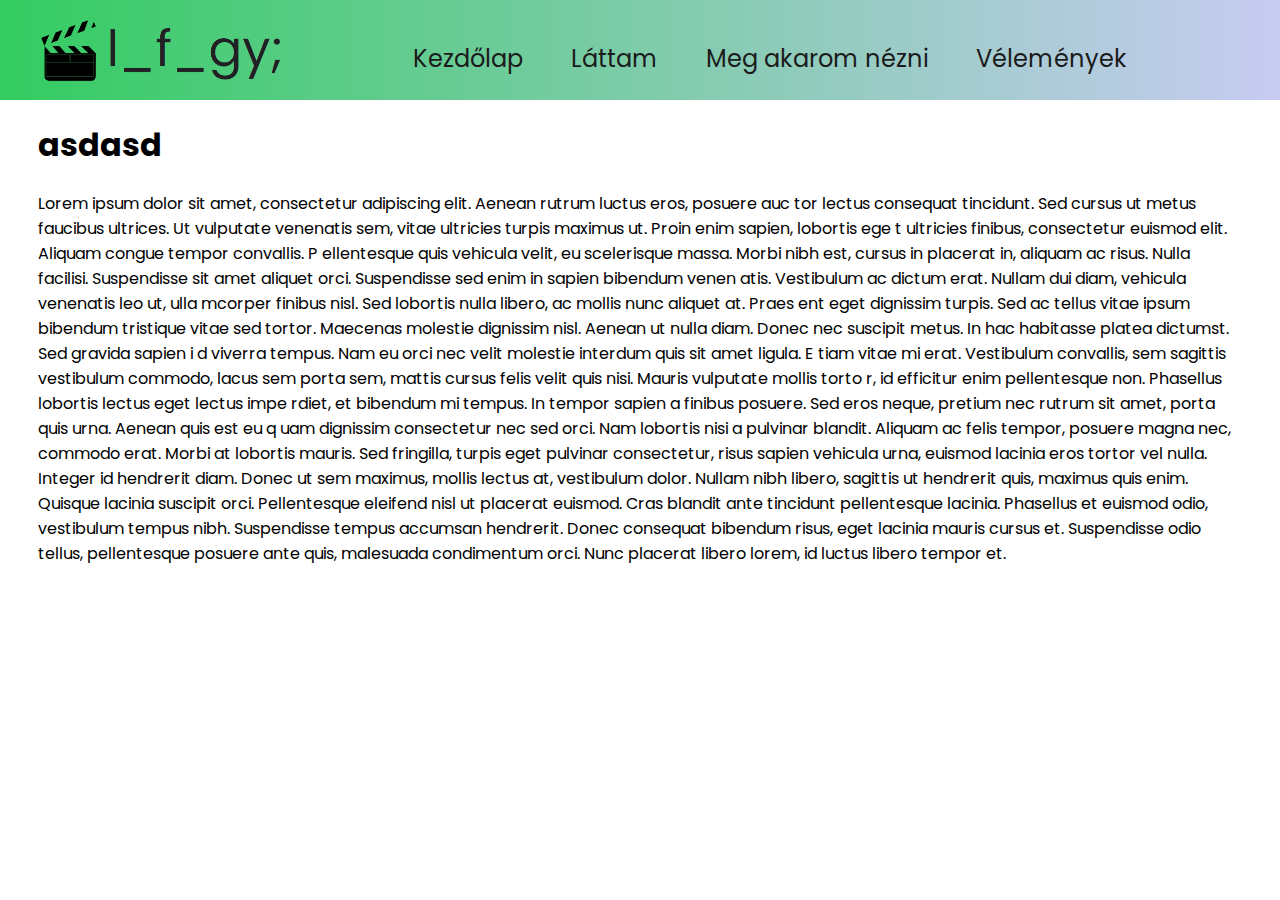
==== index.html @ e0b29394 "init" ====
<!DOCTYPE html>
<html lang="hu">
  <head>
    <meta charset="utf-8" />
    <title>Legjobb filmgyűjtemény - Kezdőlap</title>
    <link rel="preconnect" href="https://fonts.googleapis.com" />
    <link rel="preconnect" href="https://fonts.gstatic.com" crossorigin />
    <link
      href="https://fonts.googleapis.com/css2?family=Poppins:ital,wght@0,100;0,200;0,300;0,400;0,500;0,600;0,700;0,800;0,900;1,100;1,200;1,300;1,400;1,500;1,600;1,700;1,800;1,900&display=swap"
      rel="stylesheet"
    />
    <link rel="stylesheet" href="styles.css" />
    <script src="script.js" defer></script>
  </head>

  <body>
    <header>
      <figure>
        <a href="index.html">
          <img src="./public/fgy-logo4.png" alt="Trulli" class="header-logo" />
        </a>
      </figure>
      <nav>
        <a href="index.html">Kezdőlap</a>
        <a href="seen.html">Láttam</a>
        <a href="to-be-watched.html">Meg akarom nézni</a>
        <a href="comments.html">Vélemények</a>
      </nav>
    </header>
    <div class="body-container">
      <section>
        <h1>asdasd</h1>
        <p>
          Lorem ipsum dolor sit amet, consectetur adipiscing elit. Aenean rutrum
          luctus eros, posuere auc tor lectus consequat tincidunt. Sed cursus ut
          metus faucibus ultrices. Ut vulputate venenatis sem, vitae ultricies
          turpis maximus ut. Proin enim sapien, lobortis ege t ultricies
          finibus, consectetur euismod elit. Aliquam congue tempor convallis. P
          ellentesque quis vehicula velit, eu scelerisque massa. Morbi nibh est,
          cursus in placerat in, aliquam ac risus. Nulla facilisi. Suspendisse
          sit amet aliquet orci. Suspendisse sed enim in sapien bibendum venen
          atis. Vestibulum ac dictum erat. Nullam dui diam, vehicula venenatis
          leo ut, ulla mcorper finibus nisl. Sed lobortis nulla libero, ac
          mollis nunc aliquet at. Praes ent eget dignissim turpis. Sed ac tellus
          vitae ipsum bibendum tristique vitae sed tortor. Maecenas molestie
          dignissim nisl. Aenean ut nulla diam. Donec nec suscipit metus. In hac
          habitasse platea dictumst. Sed gravida sapien i d viverra tempus. Nam
          eu orci nec velit molestie interdum quis sit amet ligula. E tiam vitae
          mi erat. Vestibulum convallis, sem sagittis vestibulum commodo, lacus
          sem porta sem, mattis cursus felis velit quis nisi. Mauris vulputate
          mollis torto r, id efficitur enim pellentesque non. Phasellus lobortis
          lectus eget lectus impe rdiet, et bibendum mi tempus. In tempor sapien
          a finibus posuere. Sed eros neque, pretium nec rutrum sit amet, porta
          quis urna. Aenean quis est eu q uam dignissim consectetur nec sed
          orci. Nam lobortis nisi a pulvinar blandit. Aliquam ac felis tempor,
          posuere magna nec, commodo erat. Morbi at lobortis mauris. Sed
          fringilla, turpis eget pulvinar consectetur, risus sapien vehicula
          urna, euismod lacinia eros tortor vel nulla. Integer id hendrerit
          diam. Donec ut sem maximus, mollis lectus at, vestibulum dolor. Nullam
          nibh libero, sagittis ut hendrerit quis, maximus quis enim. Quisque
          lacinia suscipit orci. Pellentesque eleifend nisl ut placerat euismod.
          Cras blandit ante tincidunt pellentesque lacinia. Phasellus et euismod
          odio, vestibulum tempus nibh. Suspendisse tempus accumsan hendrerit.
          Donec consequat bibendum risus, eget lacinia mauris cursus et.
          Suspendisse odio tellus, pellentesque posuere ante quis, malesuada
          condimentum orci. Nunc placerat libero lorem, id luctus libero tempor
          et.
        </p>
      </section>
    </div>
  </body>
</html>
---- styles.css ----
html {
  font-size: 16px;
}

body {
  font-size: 100%;
  width: 100%;
  max-width: 1920px;
  font-family: "Poppins", sans-serif;
  margin-left: auto;
  margin-right: auto;
  margin-top: 0;
}

.body-container {
  padding: 0 3%;
}
header {
  display: flex;
  flex-direction: row;
  background-image: linear-gradient(
    0.25turn,
    #33cc61,
    rgba(145, 152, 229, 0.5)
  );
  height: 100px;
}

header > figure > a {
  height: 100%;
}
header > figure > a > img {
  height: 100%;
}
nav {
  display: flex;
  flex-direction: row;
  flex-grow: 1;
  justify-content: flex-start;
  align-items: center;
  margin-top: 16px;
  margin-left: 5%;
}
nav > a {
  margin: 0 20px;
  font-size: 1.5rem;
  padding: 0 4px;
  text-decoration: none;
  color: #1b1b1b;
}
/*
h1 {
  font-size: 1rem;
}

h2 {
  font-size: 1rem;
}

p {
  font-size: 1rem;
}
*/
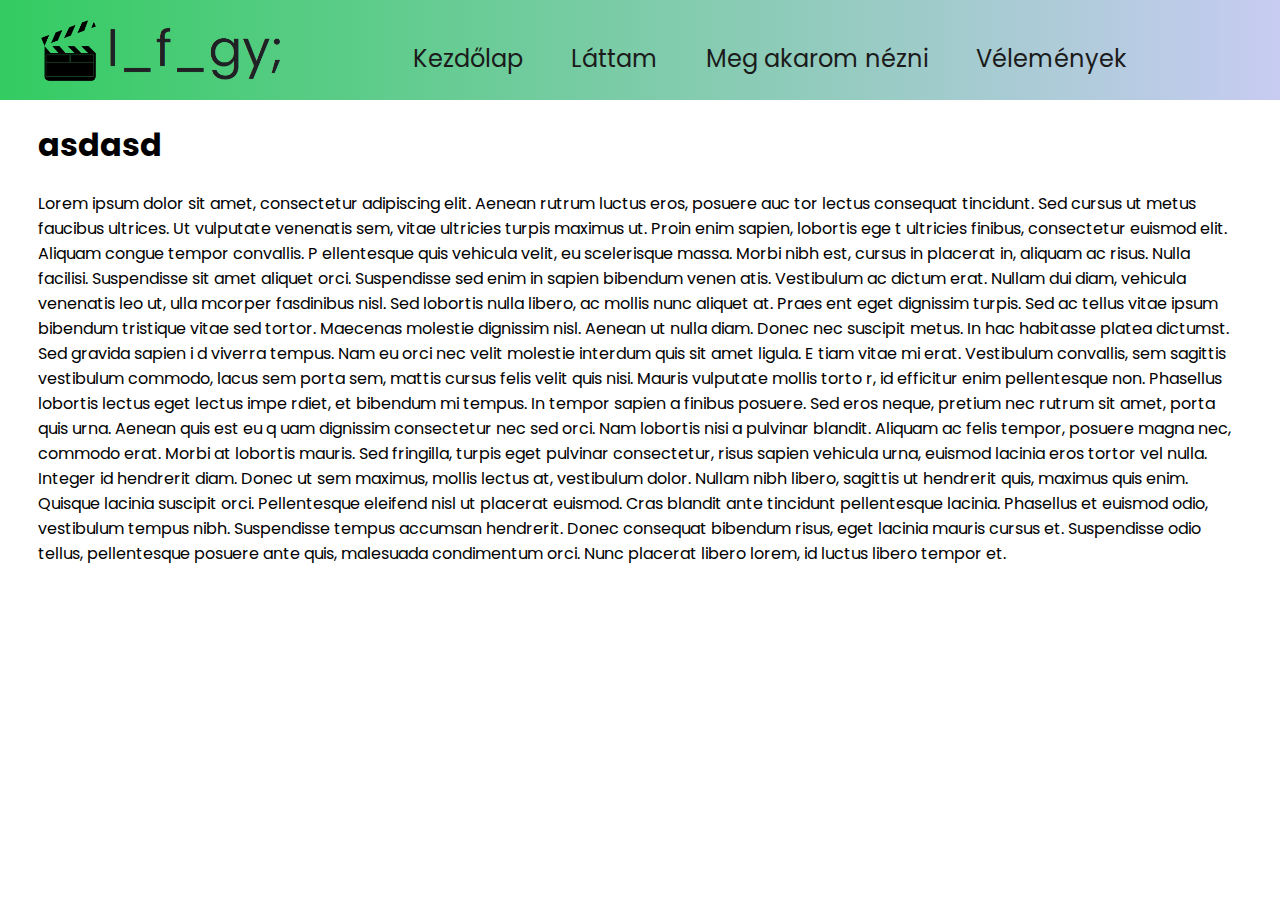
==== commit 52df6718: "test" ====
--- a/index.html
+++ b/index.html
@@ -40,7 +40,7 @@
           cursus in placerat in, aliquam ac risus. Nulla facilisi. Suspendisse
           sit amet aliquet orci. Suspendisse sed enim in sapien bibendum venen
           atis. Vestibulum ac dictum erat. Nullam dui diam, vehicula venenatis
-          leo ut, ulla mcorper finibus nisl. Sed lobortis nulla libero, ac
+          leo ut, ulla mcorper fasdinibus nisl. Sed lobortis nulla libero, ac
           mollis nunc aliquet at. Praes ent eget dignissim turpis. Sed ac tellus
           vitae ipsum bibendum tristique vitae sed tortor. Maecenas molestie
           dignissim nisl. Aenean ut nulla diam. Donec nec suscipit metus. In hac
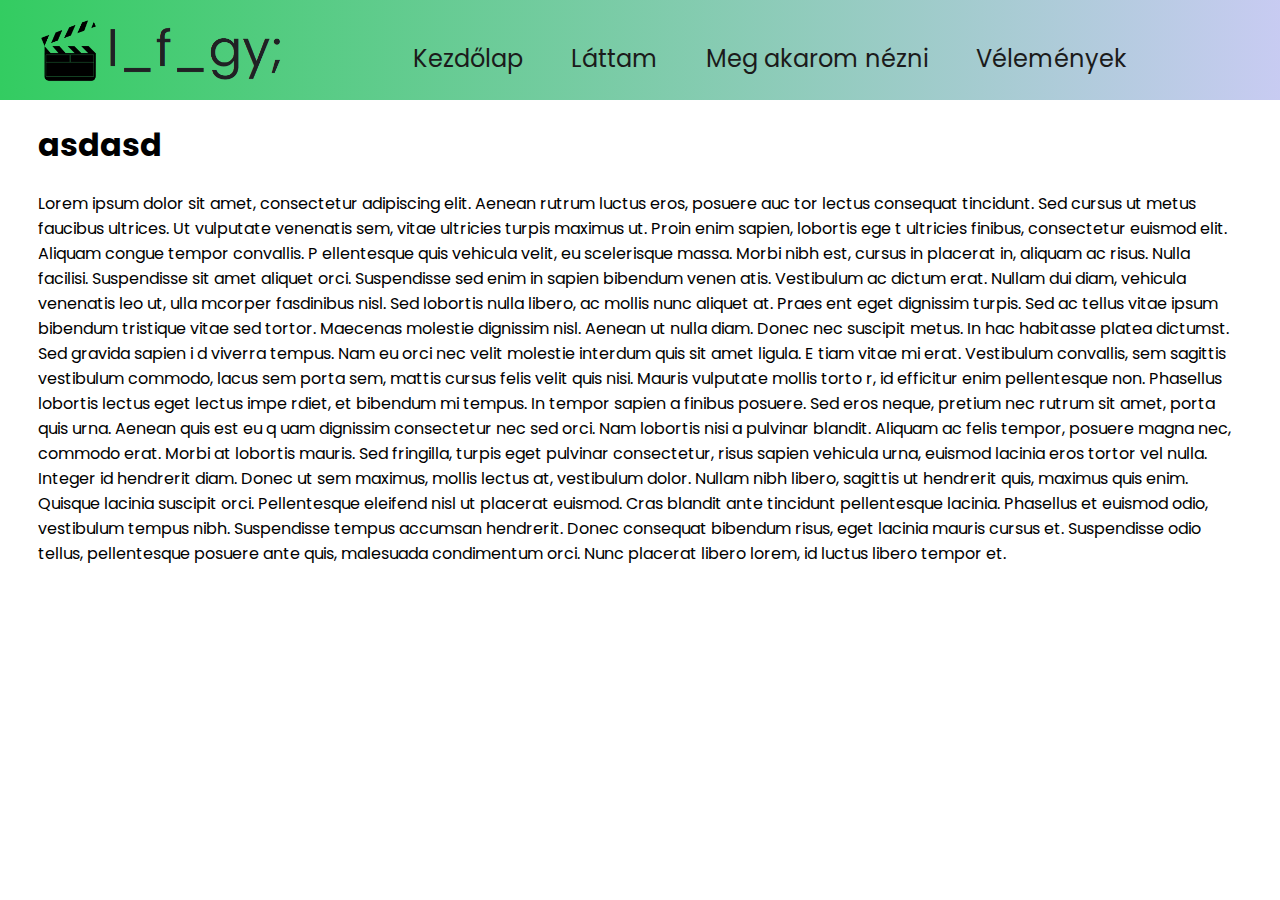
==== commit 277bf3f9: "favicon" ====
--- a/index.html
+++ b/index.html
@@ -9,6 +9,13 @@
       href="https://fonts.googleapis.com/css2?family=Poppins:ital,wght@0,100;0,200;0,300;0,400;0,500;0,600;0,700;0,800;0,900;1,100;1,200;1,300;1,400;1,500;1,600;1,700;1,800;1,900&display=swap"
       rel="stylesheet"
     />
+    <link rel="apple-touch-icon" sizes="180x180" href="/apple-touch-icon.png" />
+    <link rel="icon" type="image/png" sizes="32x32" href="/favicon-32x32.png" />
+    <link rel="icon" type="image/png" sizes="16x16" href="/favicon-16x16.png" />
+    <link rel="manifest" href="/site.webmanifest" />
+    <link rel="mask-icon" href="/safari-pinned-tab.svg" color="#5bbad5" />
+    <meta name="msapplication-TileColor" content="#da532c" />
+    <meta name="theme-color" content="#ffffff" />
     <link rel="stylesheet" href="styles.css" />
     <script src="script.js" defer></script>
   </head>
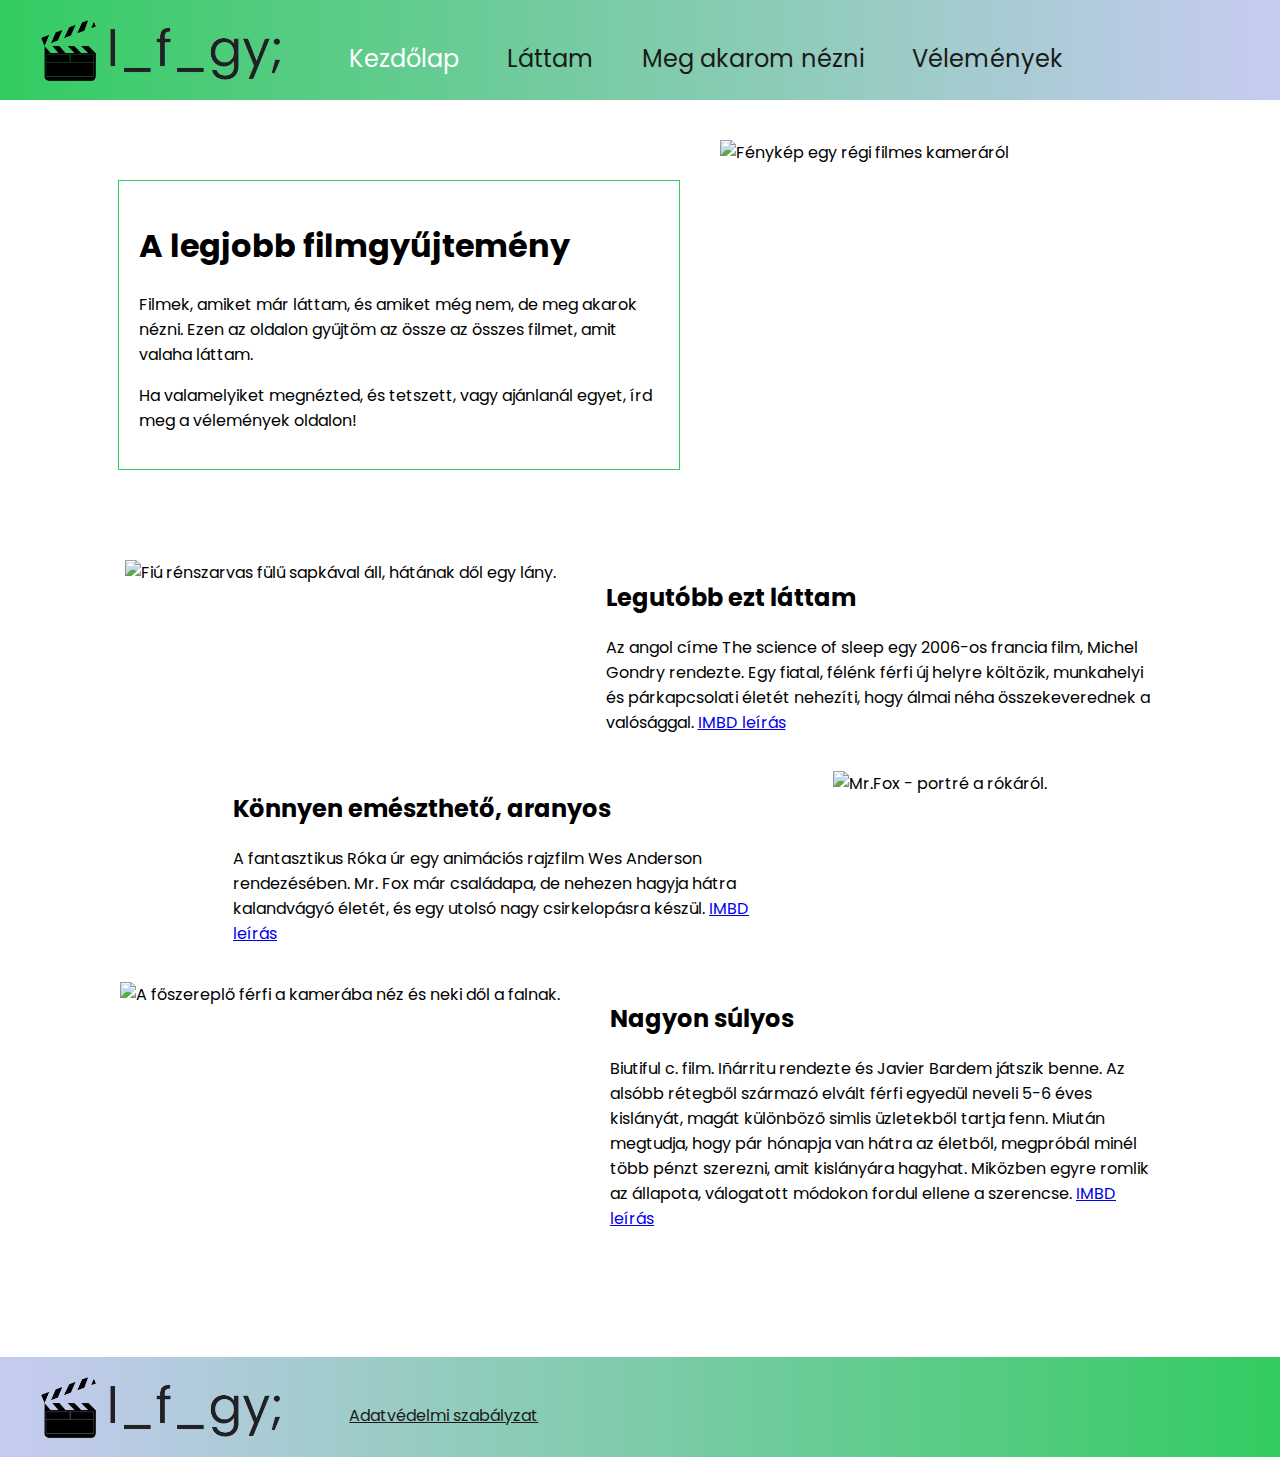
==== commit 7aabaff0: "stuff" ====
--- a/index.html
+++ b/index.html
@@ -3,31 +3,50 @@
   <head>
     <meta charset="utf-8" />
     <title>Legjobb filmgyűjtemény - Kezdőlap</title>
+    <meta name="viewport" content="width=device-width, initial-scale=1.0" />
     <link rel="preconnect" href="https://fonts.googleapis.com" />
     <link rel="preconnect" href="https://fonts.gstatic.com" crossorigin />
     <link
       href="https://fonts.googleapis.com/css2?family=Poppins:ital,wght@0,100;0,200;0,300;0,400;0,500;0,600;0,700;0,800;0,900;1,100;1,200;1,300;1,400;1,500;1,600;1,700;1,800;1,900&display=swap"
       rel="stylesheet"
     />
-    <link rel="apple-touch-icon" sizes="180x180" href="/apple-touch-icon.png" />
-    <link rel="icon" type="image/png" sizes="32x32" href="/favicon-32x32.png" />
-    <link rel="icon" type="image/png" sizes="16x16" href="/favicon-16x16.png" />
-    <link rel="manifest" href="/site.webmanifest" />
-    <link rel="mask-icon" href="/safari-pinned-tab.svg" color="#5bbad5" />
+    <link
+      rel="apple-touch-icon"
+      sizes="180x180"
+      href="./apple-touch-icon.png"
+    />
+    <link
+      rel="icon"
+      type="image/png"
+      sizes="32x32"
+      href="./favicon-32x32.png"
+    />
+    <link
+      rel="icon"
+      type="image/png"
+      sizes="16x16"
+      href="./favicon-16x16.png"
+    />
+    <link rel="manifest" href="./site.webmanifest" />
+    <link rel="mask-icon" href="./safari-pinned-tab.svg" color="#5bbad5" />
     <meta name="msapplication-TileColor" content="#da532c" />
     <meta name="theme-color" content="#ffffff" />
-    <link rel="stylesheet" href="styles.css" />
-    <script src="script.js" defer></script>
+    <link rel="stylesheet" href="./styles/styles.css" />
+    <script src="./scripts/main.js" defer></script>
   </head>
 
   <body>
     <header>
       <figure>
         <a href="index.html">
-          <img src="./public/fgy-logo4.png" alt="Trulli" class="header-logo" />
+          <img
+            src="./public/fgy-logo4.png"
+            alt="Logó - egy rajzolt csapó"
+            class="header-logo"
+          />
         </a>
       </figure>
-      <nav>
+      <nav id="navbar">
         <a href="index.html">Kezdőlap</a>
         <a href="seen.html">Láttam</a>
         <a href="to-be-watched.html">Meg akarom nézni</a>
@@ -35,45 +54,98 @@
       </nav>
     </header>
     <div class="body-container">
-      <section>
-        <h1>asdasd</h1>
-        <p>
-          Lorem ipsum dolor sit amet, consectetur adipiscing elit. Aenean rutrum
-          luctus eros, posuere auc tor lectus consequat tincidunt. Sed cursus ut
-          metus faucibus ultrices. Ut vulputate venenatis sem, vitae ultricies
-          turpis maximus ut. Proin enim sapien, lobortis ege t ultricies
-          finibus, consectetur euismod elit. Aliquam congue tempor convallis. P
-          ellentesque quis vehicula velit, eu scelerisque massa. Morbi nibh est,
-          cursus in placerat in, aliquam ac risus. Nulla facilisi. Suspendisse
-          sit amet aliquet orci. Suspendisse sed enim in sapien bibendum venen
-          atis. Vestibulum ac dictum erat. Nullam dui diam, vehicula venenatis
-          leo ut, ulla mcorper fasdinibus nisl. Sed lobortis nulla libero, ac
-          mollis nunc aliquet at. Praes ent eget dignissim turpis. Sed ac tellus
-          vitae ipsum bibendum tristique vitae sed tortor. Maecenas molestie
-          dignissim nisl. Aenean ut nulla diam. Donec nec suscipit metus. In hac
-          habitasse platea dictumst. Sed gravida sapien i d viverra tempus. Nam
-          eu orci nec velit molestie interdum quis sit amet ligula. E tiam vitae
-          mi erat. Vestibulum convallis, sem sagittis vestibulum commodo, lacus
-          sem porta sem, mattis cursus felis velit quis nisi. Mauris vulputate
-          mollis torto r, id efficitur enim pellentesque non. Phasellus lobortis
-          lectus eget lectus impe rdiet, et bibendum mi tempus. In tempor sapien
-          a finibus posuere. Sed eros neque, pretium nec rutrum sit amet, porta
-          quis urna. Aenean quis est eu q uam dignissim consectetur nec sed
-          orci. Nam lobortis nisi a pulvinar blandit. Aliquam ac felis tempor,
-          posuere magna nec, commodo erat. Morbi at lobortis mauris. Sed
-          fringilla, turpis eget pulvinar consectetur, risus sapien vehicula
-          urna, euismod lacinia eros tortor vel nulla. Integer id hendrerit
-          diam. Donec ut sem maximus, mollis lectus at, vestibulum dolor. Nullam
-          nibh libero, sagittis ut hendrerit quis, maximus quis enim. Quisque
-          lacinia suscipit orci. Pellentesque eleifend nisl ut placerat euismod.
-          Cras blandit ante tincidunt pellentesque lacinia. Phasellus et euismod
-          odio, vestibulum tempus nibh. Suspendisse tempus accumsan hendrerit.
-          Donec consequat bibendum risus, eget lacinia mauris cursus et.
-          Suspendisse odio tellus, pellentesque posuere ante quis, malesuada
-          condimentum orci. Nunc placerat libero lorem, id luctus libero tempor
-          et.
-        </p>
+      <section class="hero">
+        <div class="banner">
+          <h1>A legjobb filmgyűjtemény</h1>
+          <p>
+            Filmek, amiket már láttam, és amiket még nem, de meg akarok nézni.
+            Ezen az oldalon gyűjtöm az össze az összes filmet, amit valaha
+            láttam.
+          </p>
+          <p>
+            Ha valamelyiket megnézted, és tetszett, vagy ajánlanál egyet, írd
+            meg a vélemények oldalon!
+          </p>
+        </div>
+        <img
+          src="./public/mov-cam.png"
+          alt="Fénykép egy régi filmes kameráról"
+          class="header-logo"
+        />
+      </section>
+
+      <section class="index-main-container">
+        <div class="index-main-content-left">
+          <img
+            src="./public/seen/scienceofsleep.jpg"
+            alt="Fiú rénszarvas fülű sapkával áll, hátának dől egy lány."
+            class="header-logo"
+          />
+
+          <div>
+            <h2>Legutóbb ezt láttam</h2>
+            <p>
+              Az angol címe The science of sleep egy 2006-os francia film,
+              Michel Gondry rendezte. Egy fiatal, félénk férfi új helyre
+              költözik, munkahelyi és párkapcsolati életét nehezíti, hogy álmai
+              néha összekeverednek a valósággal.
+              <a href="https://www.imdb.com/title/tt0354899">IMBD leírás</a>
+            </p>
+          </div>
+        </div>
+        <div class="index-main-content-right">
+          <div>
+            <h2>Könnyen emészthető, aranyos</h2>
+            <p>
+              A fantasztikus Róka úr egy animációs rajzfilm Wes Anderson
+              rendezésében. Mr. Fox már családapa, de nehezen hagyja hátra
+              kalandvágyó életét, és egy utolsó nagy csirkelopásra készül.
+              <a href="https://www.imdb.com/title/tt0432283">IMBD leírás</a>
+            </p>
+          </div>
+          <img
+            src="./public/seen/mrfox.webp"
+            alt="Mr.Fox - portré a rókáról."
+            class="header-logo"
+          />
+        </div>
+        <div class="index-main-content-left">
+          <img
+            src="./public/seen/biutiful.jpg"
+            alt="A főszereplő férfi a kamerába néz és neki dől a falnak."
+            class="header-logo"
+          />
+          <div>
+            <h2>Nagyon súlyos</h2>
+            <p>
+              Biutiful c. film. Iñárritu rendezte és Javier Bardem játszik
+              benne. Az alsóbb rétegből származó elvált férfi egyedül neveli 5-6
+              éves kislányát, magát különböző simlis üzletekből tartja fenn.
+              Miután megtudja, hogy pár hónapja van hátra az életből, megpróbál
+              minél több pénzt szerezni, amit kislányára hagyhat. Miközben egyre
+              romlik az állapota, válogatott módokon fordul ellene a szerencse.
+              <a href="https://www.imdb.com/title/tt1164999/">IMBD leírás</a>
+            </p>
+          </div>
+        </div>
       </section>
     </div>
+
+    <footer>
+      <figure>
+        <a href="index.html">
+          <img
+            src="./public/fgy-logo4.png"
+            alt="Logó - egy csapó"
+            class="header-logo"
+          />
+        </a>
+      </figure>
+      <div class="legal">
+        <a href="./public/Adatvédelmi-szabalyzat.pdf" target="_blank"
+          ><p>Adatvédelmi szabályzat</p></a
+        >
+      </div>
+    </footer>
   </body>
 </html>
--- a/styles/styles.css
+++ b/styles/styles.css
@@ -0,0 +1,399 @@
+html {
+  font-size: 16px;
+  width: 100%;
+}
+
+body {
+  font-size: 100%;
+  width: 100%;
+  max-width: 1920px;
+  font-family: "Poppins", sans-serif;
+  margin: 0;
+  margin-left: auto;
+  margin-right: auto;
+}
+
+.body-container {
+  padding: 0 3%;
+}
+/* -------------------- header -------------------- */
+header {
+  display: flex;
+  flex-direction: row;
+  background-image: linear-gradient(
+    0.25turn,
+    #33cc61,
+    rgba(145, 152, 229, 0.5)
+  );
+  height: 100px;
+  width: 100%;
+}
+
+header > figure > a {
+  height: 100%;
+}
+header > figure > a > img {
+  height: 100%;
+}
+nav {
+  display: flex;
+  flex-direction: row;
+  flex-grow: 1;
+  justify-content: flex-start;
+  align-items: center;
+  margin-top: 16px;
+}
+nav > a {
+  margin: 0 20px;
+  white-space: nowrap;
+  font-size: 1.5rem;
+  padding: 0 4px;
+  text-decoration: none;
+  color: #1b1b1b;
+}
+nav > a:hover {
+  color: white;
+}
+
+.active-page {
+  color: white;
+}
+/* -------------------- footer -------------------- */
+footer {
+  display: flex;
+  flex-direction: row;
+  background-image: linear-gradient(
+    0.25turn,
+    rgba(145, 152, 229, 0.5),
+    #33cc61
+  );
+  height: 100px;
+  width: 100%;
+  margin-top: 100px;
+}
+
+footer > figure > a {
+  height: 100%;
+}
+footer > figure > a > img {
+  height: 100%;
+}
+.legal {
+  display: flex;
+  flex-direction: row;
+  flex-grow: 0.5;
+  justify-content: flex-start;
+  align-items: center;
+  margin-top: 16px;
+}
+.legal > a {
+  text-decoration: underline;
+  text-decoration-color: #1b1b1b;
+  padding: 0 4px;
+}
+.legal > a > p {
+  margin: 0 20px;
+  white-space: nowrap;
+  font-size: 1rem;
+
+  color: #1b1b1b;
+}
+.legal > a:hover {
+  color: white;
+}
+
+/* -------------------- index -------------------- */
+.hero {
+  display: flex;
+  flex-direction: row;
+  max-height: 450px;
+  margin: 40px;
+  justify-content: center;
+}
+.banner {
+  border: 1px solid #33cc61;
+  margin: 40px;
+  padding: 20px;
+  max-width: 520px;
+}
+
+.hero > img {
+  width: 50%;
+  object-fit: contain;
+}
+
+.index-main-container {
+  display: flex;
+  flex-direction: column;
+  align-items: center;
+}
+.index-main-content-left {
+  display: flex;
+  width: 100%;
+  justify-content: center;
+  flex-direction: row;
+  margin: 10px 0;
+}
+.index-main-content-left > div {
+  max-width: 550px;
+  margin-left: 50px;
+}
+.index-main-content-left > img {
+  object-fit: cover;
+  max-height: 250px;
+}
+
+.index-main-content-right {
+  display: flex;
+  width: 100%;
+  justify-content: center;
+  flex-direction: row;
+  margin: 10px 0;
+}
+.index-main-content-right > div {
+  max-width: 550px;
+  margin-right: 50px;
+}
+.index-main-content-right > img {
+  object-fit: cover;
+  max-height: 250px;
+}
+
+/* -------------------- seen -------------------- */
+
+.hero-secondary {
+  display: flex;
+  flex-direction: row;
+  margin: 40px;
+  padding: 20px;
+  justify-content: space-between;
+}
+aside {
+  border: 1px solid #33cc61;
+
+  padding: 20px;
+  max-width: 320px;
+}
+.hero-secondary-title {
+  max-width: 320px;
+}
+.hero-secondary-title > h1 {
+  font-size: 2rem;
+}
+
+.main-seen-container {
+  display: flex;
+  flex-direction: row;
+  margin: 0 40px;
+  overflow: scroll;
+  justify-content: space-around;
+}
+
+.table-images-container-desktop {
+  display: grid;
+  grid-template-columns: repeat(2, 1fr);
+  gap: 20px;
+  margin-left: 20px;
+}
+
+.table-images-container-desktop > img {
+  border-radius: 50%;
+  width: 150px;
+  height: 150px;
+}
+
+.mobile {
+  display: none;
+}
+/* -------------------- to-be-watched -------------------- */
+.video-container {
+  margin: 20px auto;
+  width: 500px;
+}
+
+/* -------------------- comments -------------------- */
+
+form {
+  width: 90%;
+  max-width: 500px;
+  padding: 10px;
+  padding-bottom: 30px;
+  margin: 20px auto;
+
+  border: 2px solid rgba(145, 152, 229, 0.5);
+  border-radius: 10px;
+}
+
+.form-group {
+  display: flex;
+  flex-direction: column;
+  margin: 20px 10px;
+  width: 80%;
+}
+
+.form-control-group {
+  display: flex;
+  flex-direction: row;
+  justify-content: space-around;
+}
+
+.submit-button {
+  background-color: crimson;
+  border: none;
+  color: white;
+  padding: 15px 32px;
+  text-align: center;
+  font-size: 16px;
+}
+
+#comment-section {
+  width: 90%;
+  max-width: 500px;
+  padding: 10px;
+  padding-bottom: 30px;
+  margin: 20px auto;
+
+  border-radius: 10px;
+}
+
+#comment-section > div {
+  border: 2px solid rgba(145, 152, 229, 0.5);
+}
+#comment-section > div {
+  display: flex;
+  flex-direction: column;
+  width: 100%;
+}
+
+@media screen and (max-width: 1250px) {
+  nav > a {
+    margin: 0 12px;
+    font-size: 1.3rem;
+  }
+}
+@media screen and (max-width: 1000px) {
+  nav {
+    display: none;
+  }
+  .hero > img {
+    width: 30%;
+  }
+  .legal > a > p {
+    white-space: initial;
+    word-break: break-word;
+    justify-content: flex-start;
+    text-align: left;
+  }
+  .legal {
+    align-items: flex-start;
+    flex-direction: column;
+    height: initial;
+  }
+
+  .main-seen-container {
+    flex-direction: column;
+    margin: 20px;
+    overflow: scroll;
+  }
+
+  .table-images-container-desktop {
+    grid-template-columns: repeat(3, 1fr);
+    gap: 20px;
+
+    margin: 20px 20px 0 20px;
+  }
+
+  .table-images-container-desktop > img {
+    align-self: center;
+    justify-self: center;
+  }
+}
+
+@media screen and (max-width: 750px) {
+  .hero {
+    flex-direction: column;
+    max-height: initial;
+    align-items: center;
+  }
+  .hero > img {
+    width: 80%;
+  }
+
+  .index-main-content-left {
+    flex-direction: column;
+  }
+  .index-main-content-right {
+    flex-direction: column;
+  }
+  .index-main-content-right > div {
+    order: 2;
+    margin: 0;
+  }
+  .index-main-content-left > div {
+    margin: 0;
+  }
+
+  footer {
+    height: initial;
+  }
+  footer > figure {
+    margin: 10px 10px;
+  }
+  .legal > a {
+    margin: 10px 0;
+  }
+  footer > figure > a > img {
+    max-height: 50px;
+  }
+
+  .hero-secondary {
+    flex-direction: column;
+    margin: 40px;
+    padding: 20px;
+    justify-content: space-between;
+  }
+
+  .table-images-container-desktop {
+    display: none;
+  }
+  .mobile {
+    display: grid;
+    grid-template-columns: repeat(2, 1fr);
+  }
+}
+
+/* -------------------- table -------------------- */
+
+tbody tr:nth-child(odd) {
+  background-color: #f6f6f5;
+}
+
+tbody tr:nth-child(even) {
+  background-color: #e3e3e2;
+}
+th,
+td {
+  padding: 5px;
+  letter-spacing: 1px;
+}
+
+tbody td {
+  text-align: center;
+}
+
+tfoot th {
+  text-align: right;
+}
+/*
+h1 {
+  font-size: 1rem;
+}
+
+h2 {
+  font-size: 1rem;
+}
+
+p {
+  font-size: 1rem;
+}
+*/
